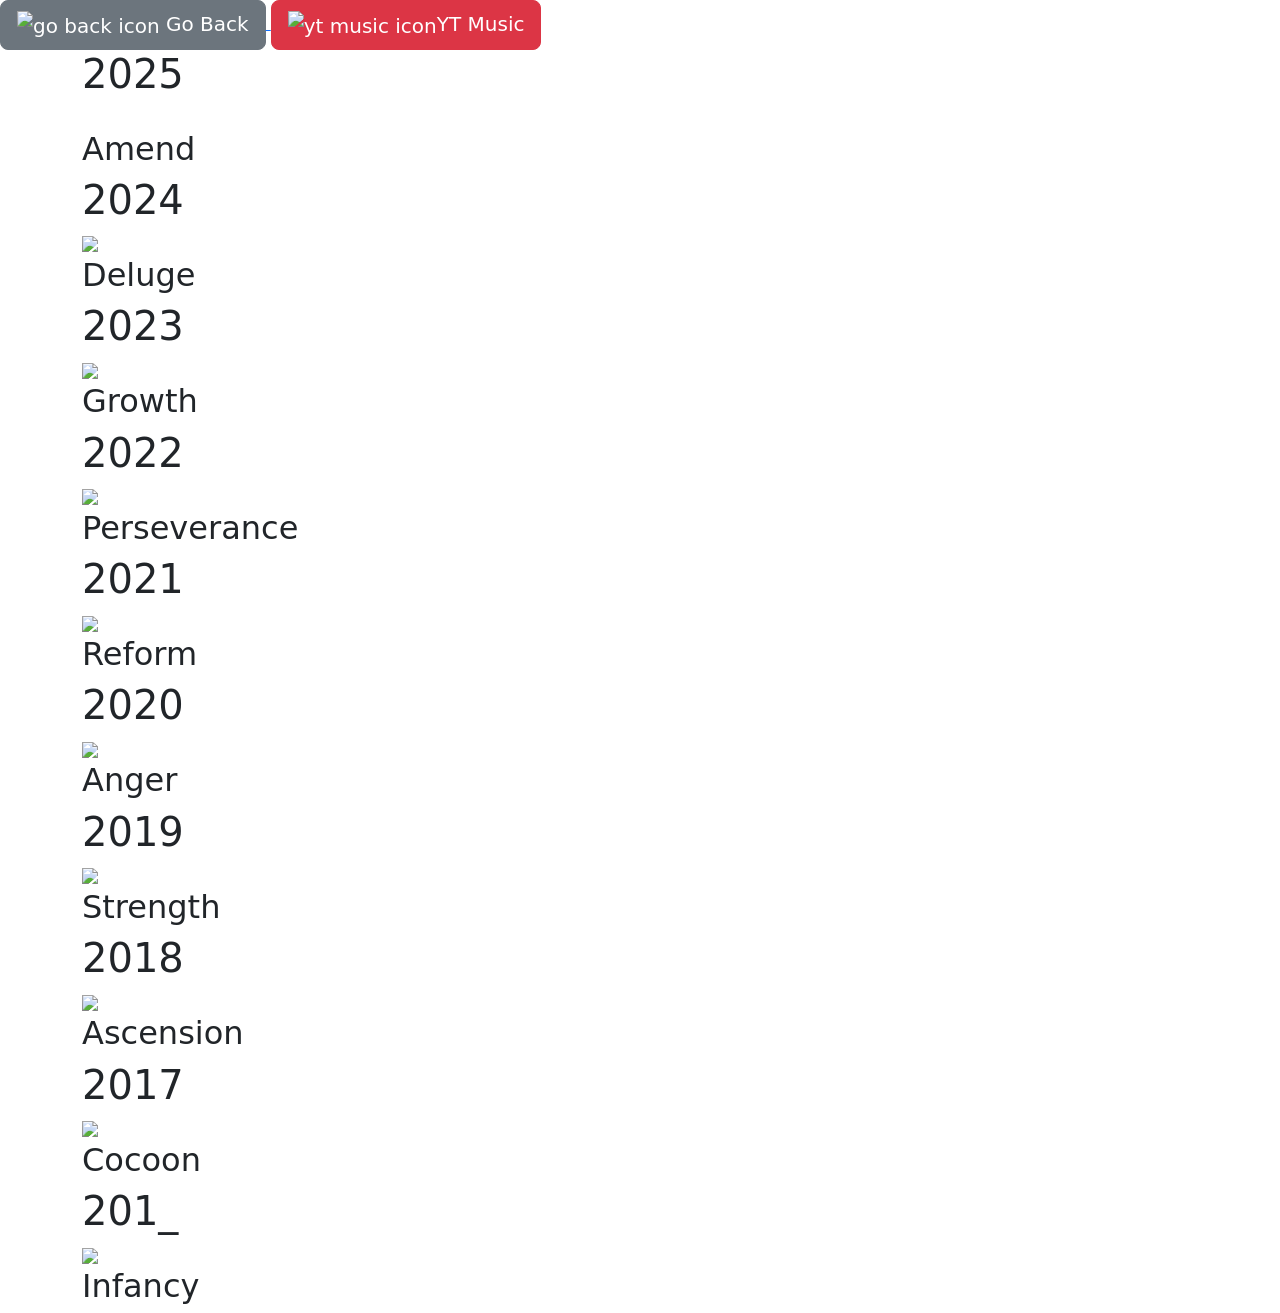
==== music/music.html @ 84e85fab "Update music.html" ====
<!DOCTYPE html>
<html lang="en">

<head>
    <meta charset="UTF-8">
    <meta http-equiv="X-UA-Compatible" content="IE=edge">
    <meta name="viewport" content="width=device-width, initial-scale=1.0">
    <meta name="description" content="Music i enjoy.">
    <title>Music</title>

    <link href="../assets/Music-icon.png" type="image/x-icon" rel="icon" />
    <link rel="stylesheet" href="music.css">
    <link href="https://cdn.jsdelivr.net/npm/bootstrap@5.1.3/dist/css/bootstrap.min.css" rel="stylesheet"
        integrity="sha384-1BmE4kWBq78iYhFldvKuhfTAU6auU8tT94WrHftjDbrCEXSU1oBoqyl2QvZ6jIW3" crossorigin="anonymous">
    <script src="https://code.jquery.com/jquery-3.2.1.slim.min.js"
        integrity="sha384-KJ3o2DKtIkvYIK3UENzmM7KCkRr/rE9/Qpg6aAZGJwFDMVNA/GpGFF93hXpG5KkN"
        crossorigin="anonymous"></script>
    <script src="https://cdn.jsdelivr.net/npm/popper.js@1.12.9/dist/umd/popper.min.js"
        integrity="sha384-ApNbgh9B+Y1QKtv3Rn7W3mgPxhU9K/ScQsAP7hUibX39j7fakFPskvXusvfa0b4Q"
        crossorigin="anonymous"></script>
    <script src="https://cdn.jsdelivr.net/npm/bootstrap@4.0.0/dist/js/bootstrap.min.js"
        integrity="sha384-JZR6Spejh4U02d8jOt6vLEHfe/JQGiRRSQQxSfFWpi1MquVdAyjUar5+76PVCmYl"
        crossorigin="anonymous"></script>

    <link rel="preconnect" href="https://fonts.googleapis.com">
    <link rel="preconnect" href="https://fonts.gstatic.com" crossorigin>
    <link href="https://fonts.googleapis.com/css2?family=Work+Sans:wght@300;400;500;600;700&display=swap"
        rel="stylesheet">
</head>

<body>
    <header id="botoes">
        <a href="../index.html">
            <button id="botao" class="btn btn-secondary btn-lg"><img src="assets/previous.png" alt="go back icon"> Go
                Back</button>
        </a>
        <a href="https://music.youtube.com/channel/UC1x-jNGxQytvdzN4_prewZA?feature=share"><button id="botao"
                class="btn btn-danger btn-lg"><img src="assets/youtubemusic.svg" alt="yt music icon">YT Music</button>
        </a>
    </header>
    <div class="container">
        <div class="playlists">
            <div class="playlist">
                <h1>2025</h1>
                <a href="https://music.youtube.com/playlist?list=PLNuZU1uu4yUZLIgCzfnB8shnvngPLN8am&si=9Uua0v7v7sW-_Kt3" target="_blank">
                    <img data-color="#c2c3c0" src=""></a>
                <h2>Amend</h2>
            </div>
            <div class="playlist">
                <h1>2024</h1>
                <a href="https://music.youtube.com/playlist?list=PLNuZU1uu4yUZhUGDzj1YcebjwdCZfrWuc" target="_blank">
                    <img data-color="#8ace00" src="./assets/playlists/playlist2024.jpg"></a>
                <h2>Deluge</h2>
            </div>
            <div class="playlist">
                <h1>2023</h1>
                <a href="https://music.youtube.com/playlist?list=PLNuZU1uu4yUaPrQu0okPUnEZQ5Z9nFCfn" target="_blank">
                    <img data-color="#254276" src="./assets/playlists/playlist2023.jpg"></a>
                <h2>Growth</h2>
            </div>
            <div class="playlist">
                <h1>2022</h1>
                <a href="https://music.youtube.com/playlist?list=PLNuZU1uu4yUbtCDOP0VKe4gXmK0J9spWZ&feature=share"
                    target="_blank"><img data-color="#12beaf" src="./assets/playlists/playlist2022.jpg"></a>
                <h2>Perseverance</h2>
            </div>
            <div class="playlist">
                <h1>2021</h1>
                <a href="https://music.youtube.com/playlist?list=PLNuZU1uu4yUZ_if0nMfNz2Hk05eRhyU5J&feature=share"
                    target="_blank"><img data-color="#778686" src="./assets/playlists/playlist2021.jpg"></a>
                <h2>Reform</h2>
            </div>
            <div class="playlist">
                <h1>2020</h1>
                <a href="https://music.youtube.com/playlist?list=PLNuZU1uu4yUYdny39R5IOWBAsq_GlFaZw&feature=share"
                    target="_blank"><img data-color="#f2036f" src="./assets/playlists/playlist2020.jpg"></a>
                <h2>Anger</h2>
            </div>
            <div class="playlist">
                <h1>2019</h1>
                <a href="https://music.youtube.com/playlist?list=PLNuZU1uu4yUaMJx9t7VfRNN7Twm6xuBzm&feature=share"
                    target="_blank"><img data-color="#d9a4ba" src="./assets/playlists/playlist2019.jpg"></a>
                <h2>Strength</h2>
            </div>
            <div class="playlist">
                <h1>2018</h1>
                <a href="https://music.youtube.com/playlist?list=PLNuZU1uu4yUa5rN7XBRmonw6IlSrMM9Xu&feature=share"
                    target="_blank"><img data-color="#d35978" src="./assets/playlists/playlist2018.jpg"></a>
                <h2>Ascension</h2>
            </div>
            <div class="playlist">
                <h1>2017</h1>
                <a href="https://music.youtube.com/playlist?list=PLNuZU1uu4yUZzehR4emV2k6XSR9g73vFV&feature=share"
                    target="_blank"><img data-color="#f09522" src="./assets/playlists/playlist2017.jpg"></a>
                <h2>Cocoon</h2>
            </div>
            <div class="playlist">
                <h1>201_</h1>
                <a href="https://music.youtube.com/playlist?list=PLNuZU1uu4yUaCiiVceO86KiFyEk7LDr0n&feature=share"
                    target="_blank"><img data-color="#bc2b23" src="./assets/playlists/playlist201_.jpg"></a>
                <h2>Infancy</h2>
            </div>
        </div>
    </div>
</body>

<script src="./data-color.js"></script>

</html>
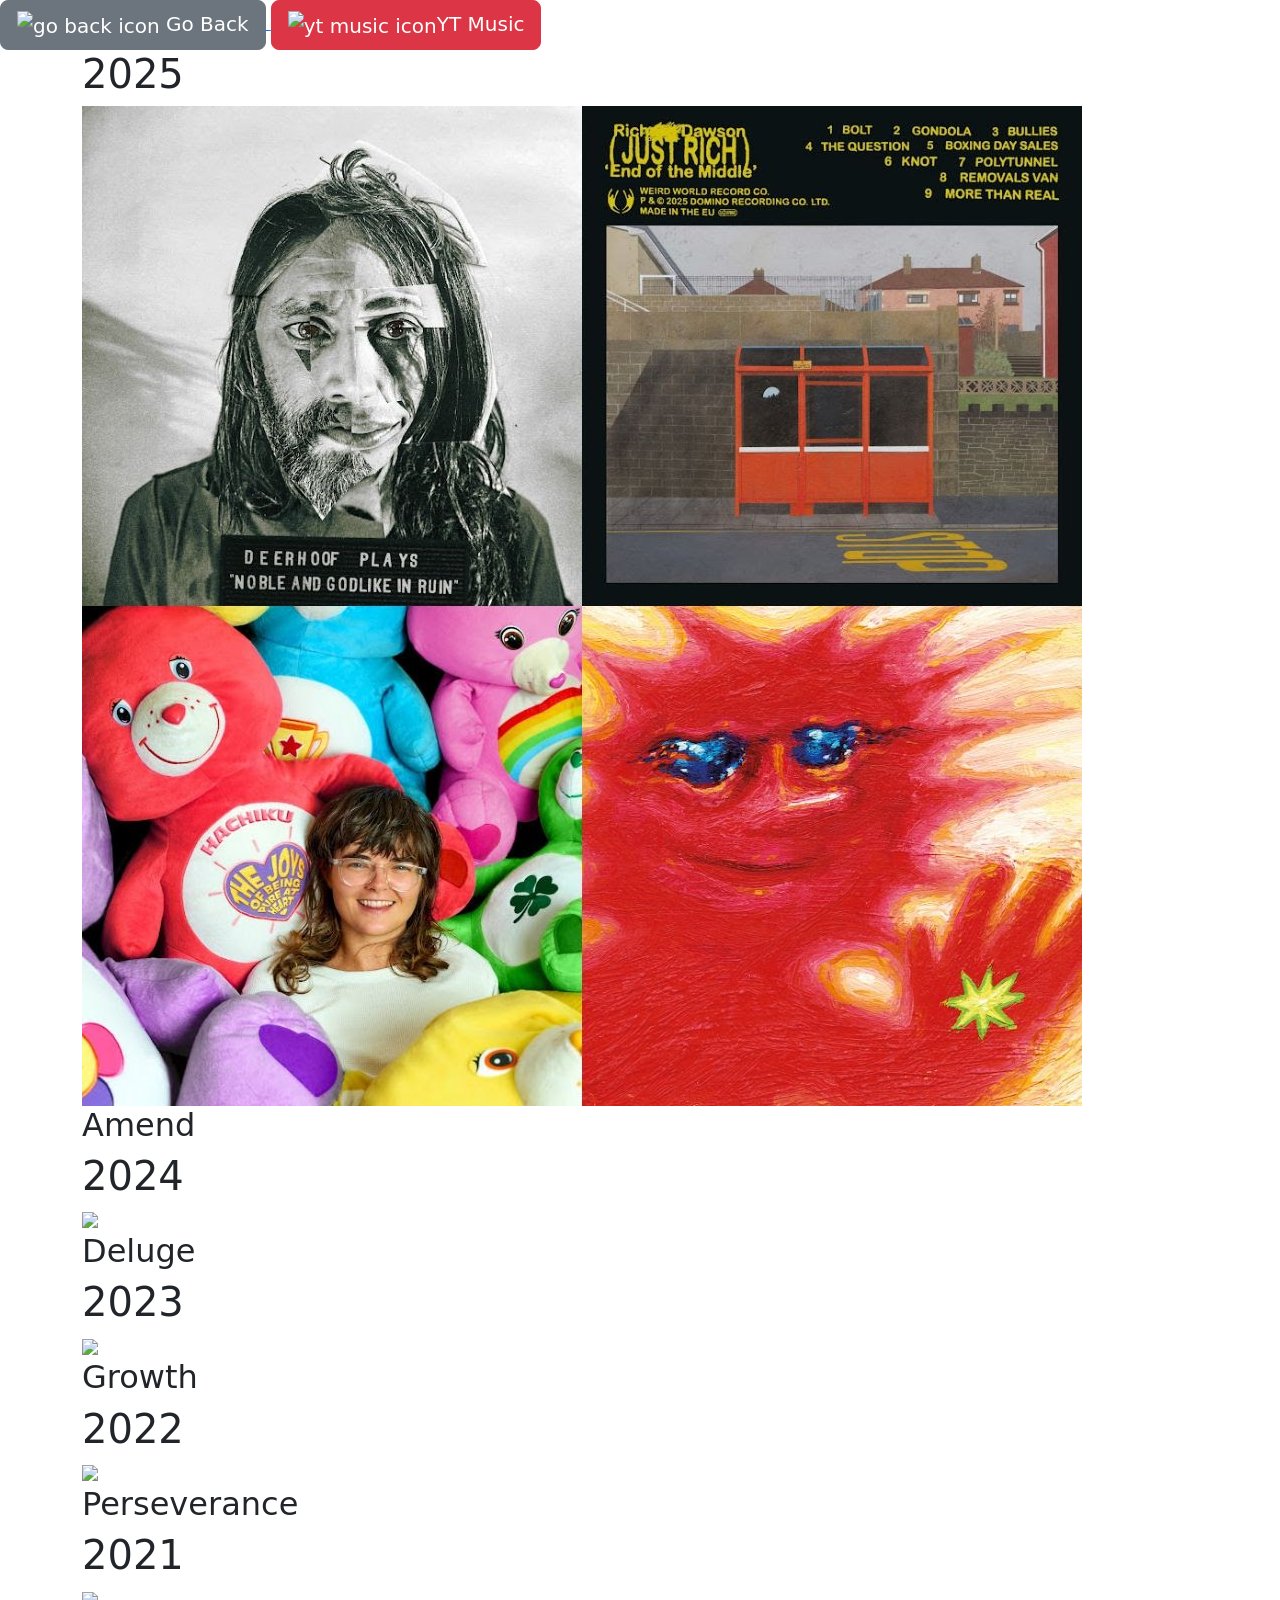
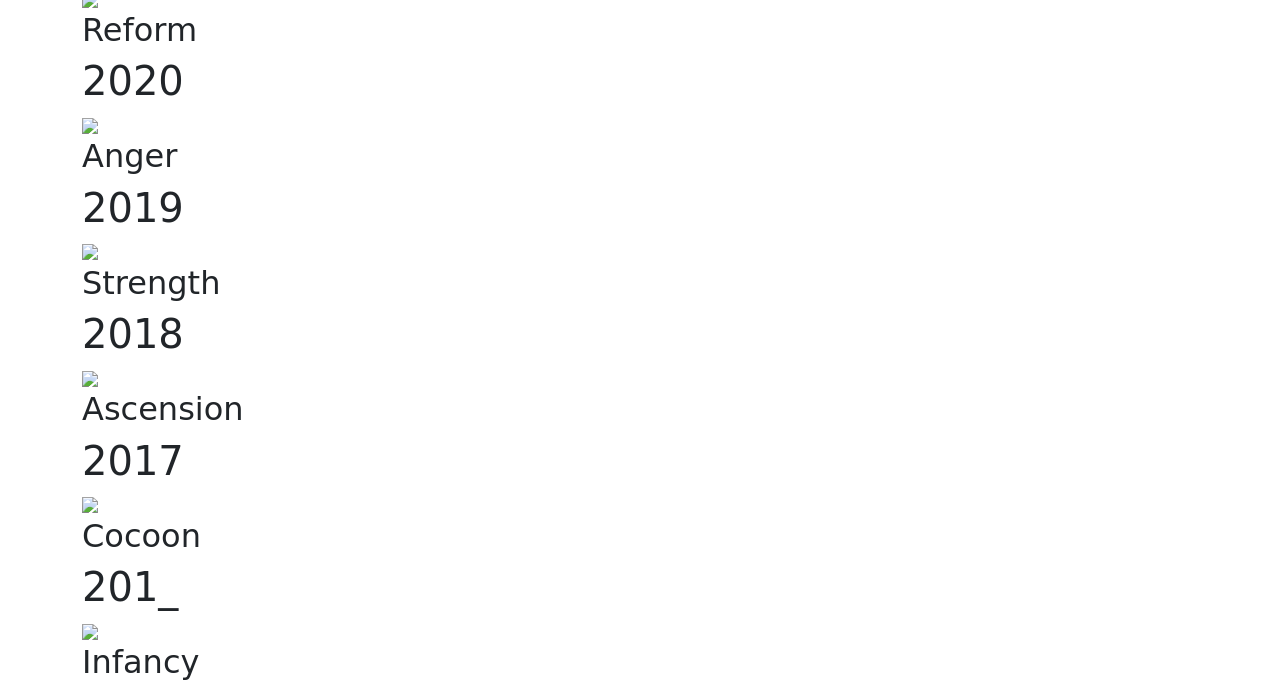
==== commit 83d6b040: "Update 2025" ====
--- a/music/music.html
+++ b/music/music.html
@@ -43,7 +43,7 @@
             <div class="playlist">
                 <h1>2025</h1>
                 <a href="https://music.youtube.com/playlist?list=PLNuZU1uu4yUZLIgCzfnB8shnvngPLN8am&si=9Uua0v7v7sW-_Kt3" target="_blank">
-                    <img data-color="#c2c3c0" src=""></a>
+                    <img data-color="#f80b0b" src="./assets/playlists/playlist2025.jpg"></a>
                 <h2>Amend</h2>
             </div>
             <div class="playlist">
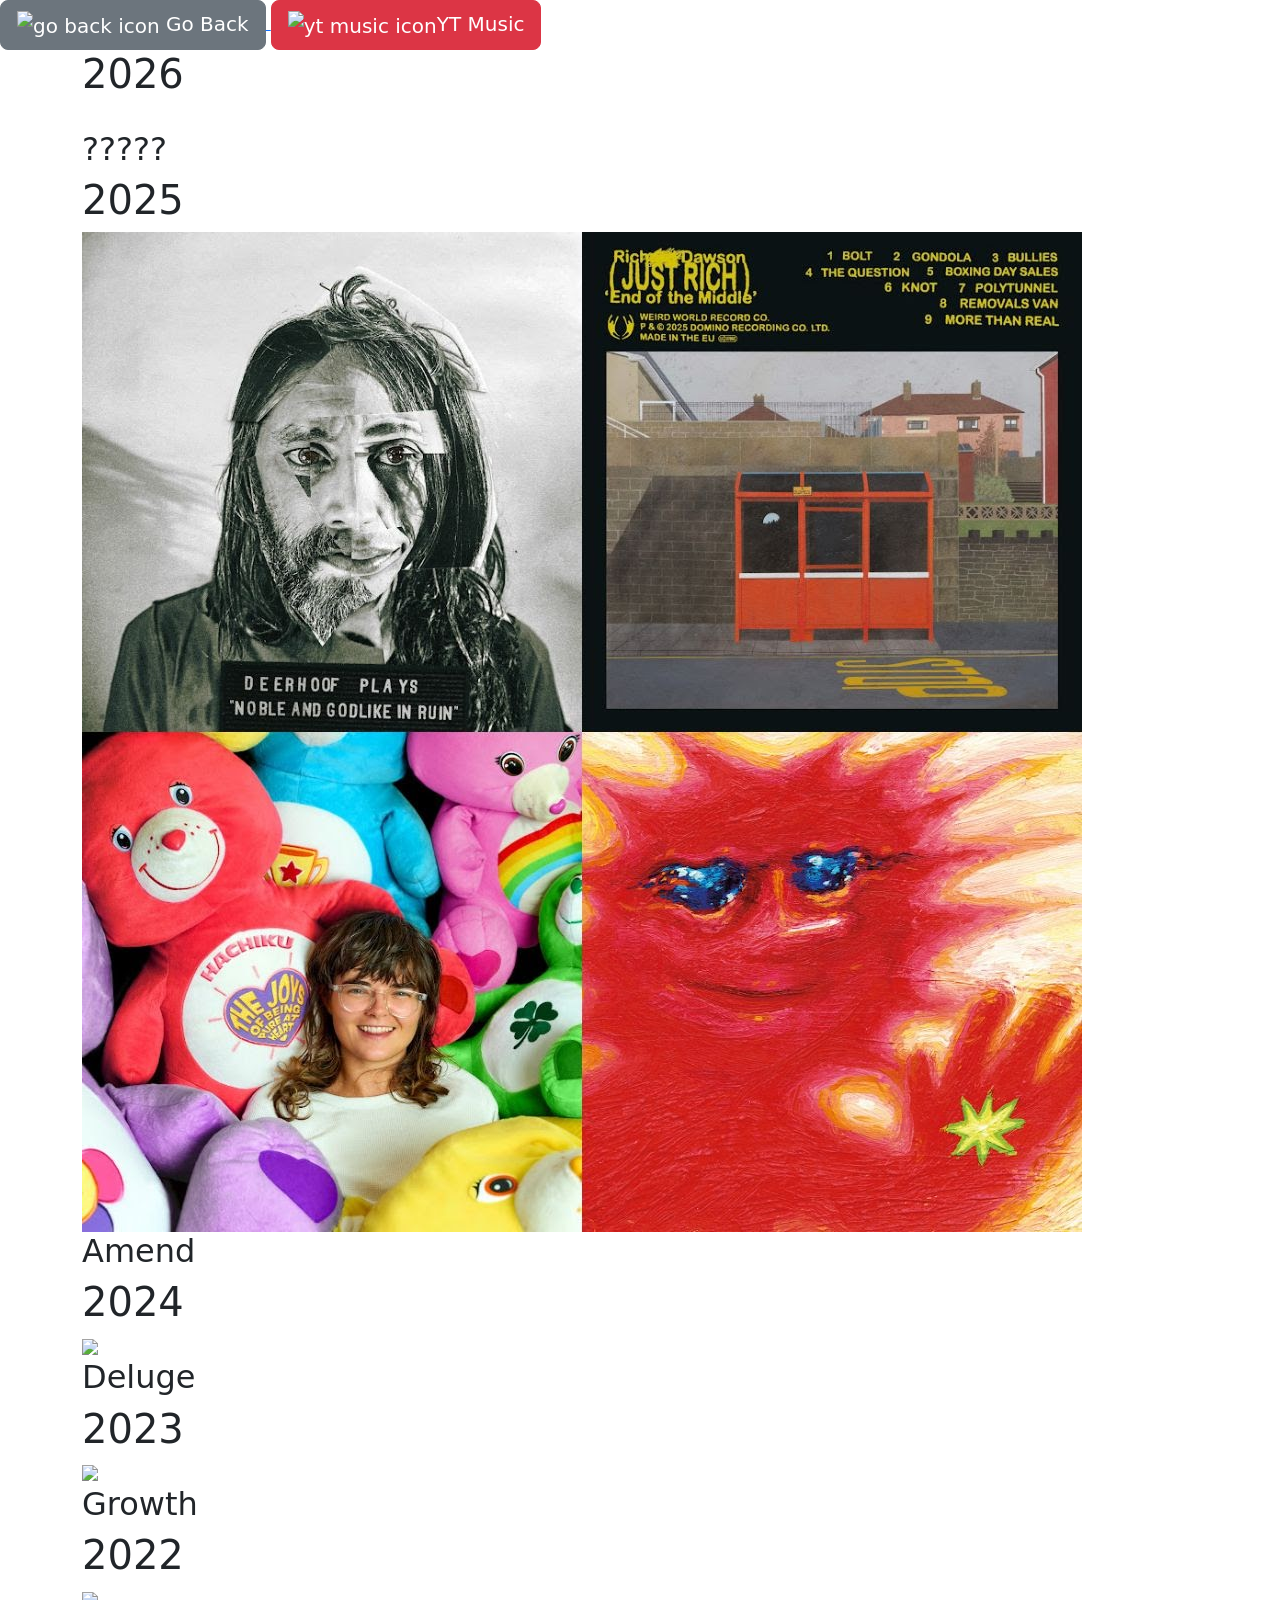
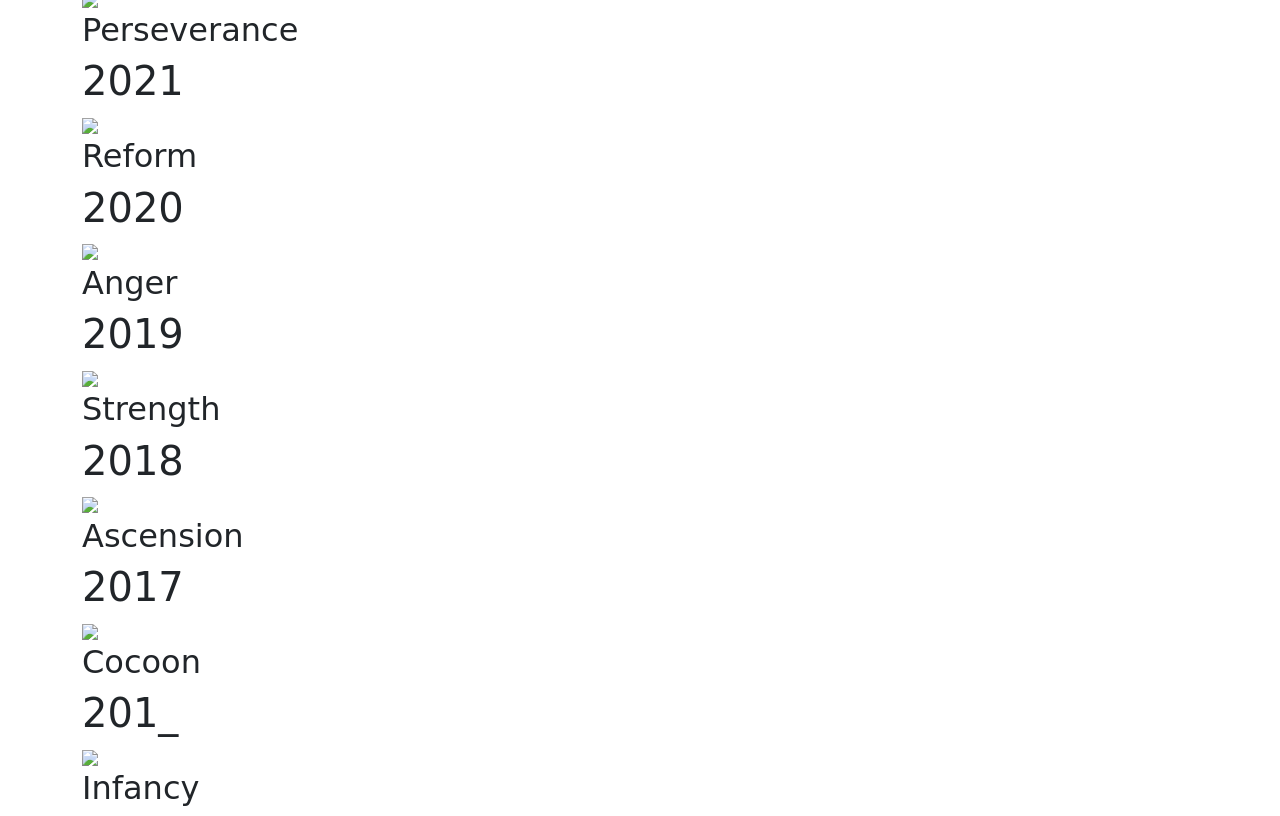
==== commit e9144351: "Add blank playlist div" ====
--- a/music/music.html
+++ b/music/music.html
@@ -40,6 +40,12 @@
     </header>
     <div class="container">
         <div class="playlists">
+            <div class="playlist">
+                <h1>2026</h1>
+                <a href="" target="_blank">
+                    <img data-color="#f80b0b" src=""></a>
+                <h2>?????</h2>
+            </div>
             <div class="playlist">
                 <h1>2025</h1>
                 <a href="https://music.youtube.com/playlist?list=PLNuZU1uu4yUZLIgCzfnB8shnvngPLN8am&si=9Uua0v7v7sW-_Kt3" target="_blank">
